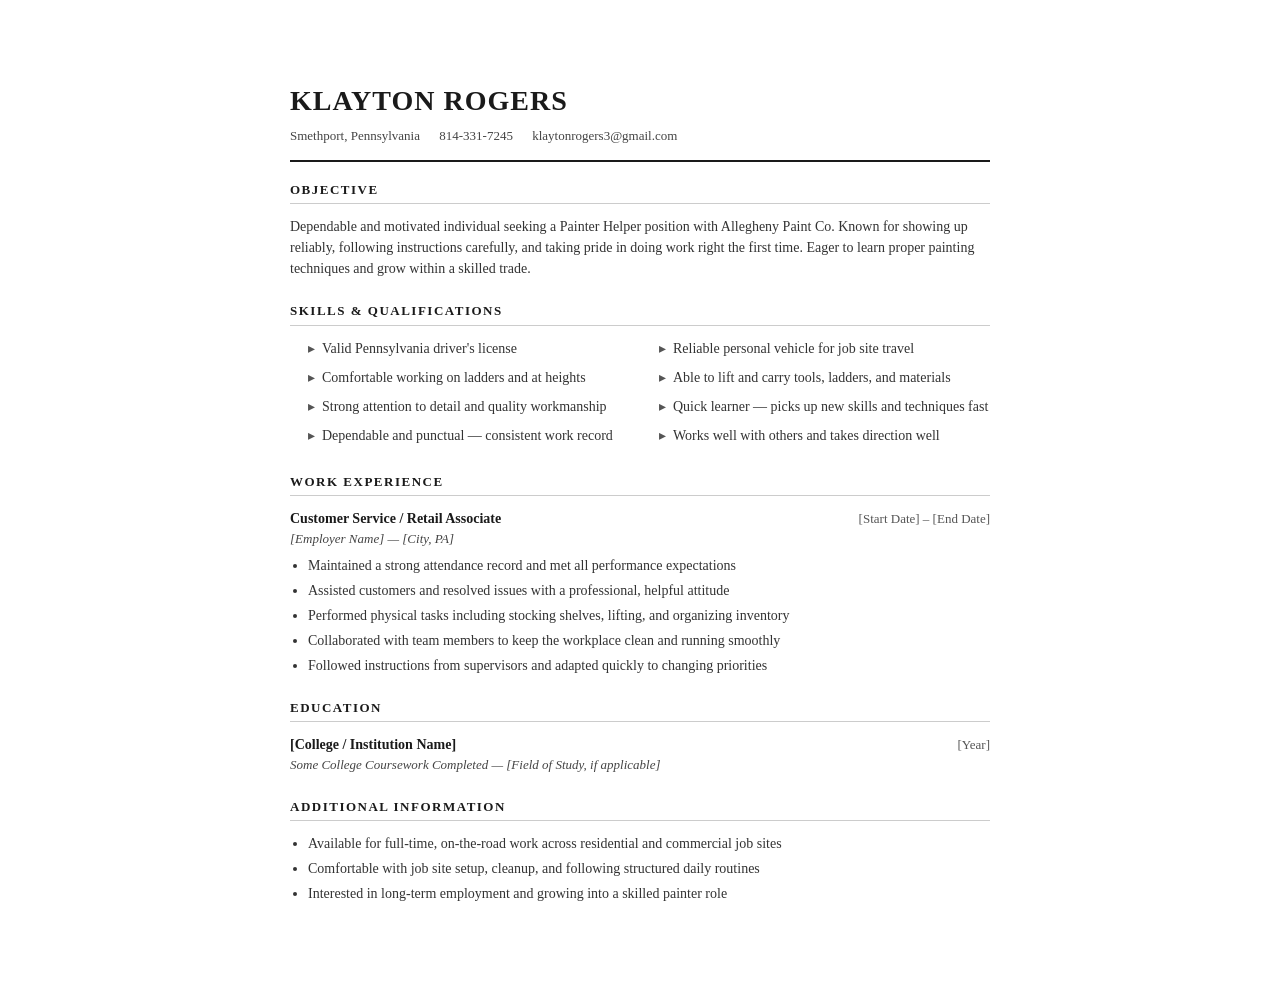
==== klayton_rogers_resume.html @ 3abaa8c1 "Add Klayton Rogers painter helper resume Resume tailored for the Allegheny Paint Co. Painter Helper " ====
<!DOCTYPE html>
<html lang="en">
<head>
  <meta charset="UTF-8" />
  <meta name="viewport" content="width=device-width, initial-scale=1.0"/>
  <title>Klayton Rogers - Resume</title>
  <style>
    * { margin: 0; padding: 0; box-sizing: border-box; }
    body {
      font-family: 'Georgia', serif;
      font-size: 14px;
      color: #1a1a1a;
      background: #fff;
      max-width: 780px;
      margin: 40px auto;
      padding: 40px;
      line-height: 1.5;
    }
    h1 {
      font-size: 28px;
      font-weight: bold;
      letter-spacing: 1px;
      text-transform: uppercase;
      color: #1a1a1a;
    }
    .contact {
      margin-top: 4px;
      font-size: 13px;
      color: #444;
    }
    .contact span {
      margin-right: 16px;
    }
    hr {
      border: none;
      border-top: 2px solid #1a1a1a;
      margin: 14px 0 18px;
    }
    .section-title {
      font-size: 13px;
      font-weight: bold;
      letter-spacing: 1.5px;
      text-transform: uppercase;
      color: #1a1a1a;
      border-bottom: 1px solid #ccc;
      padding-bottom: 4px;
      margin-bottom: 12px;
    }
    .section {
      margin-bottom: 22px;
    }
    p {
      margin-bottom: 8px;
      color: #333;
    }
    .job-header {
      display: flex;
      justify-content: space-between;
      align-items: baseline;
    }
    .job-title {
      font-weight: bold;
      font-size: 14px;
    }
    .job-dates {
      font-size: 13px;
      color: #555;
      white-space: nowrap;
    }
    .job-company {
      font-style: italic;
      color: #444;
      margin-bottom: 6px;
      font-size: 13px;
    }
    ul {
      padding-left: 18px;
    }
    ul li {
      margin-bottom: 4px;
      color: #333;
    }
    .skills-grid {
      display: grid;
      grid-template-columns: 1fr 1fr;
      gap: 4px 20px;
    }
    .skills-grid li {
      list-style: none;
      padding-left: 14px;
      position: relative;
      color: #333;
    }
    .skills-grid li::before {
      content: '▸';
      position: absolute;
      left: 0;
      color: #555;
    }
    @media print {
      body { margin: 0; padding: 30px; }
    }
  </style>
</head>
<body>

  <h1>Klayton Rogers</h1>
  <div class="contact">
    <span>Smethport, Pennsylvania</span>
    <span>814-331-7245</span>
    <span>klaytonrogers3@gmail.com</span>
  </div>
  <hr/>

  <!-- OBJECTIVE -->
  <div class="section">
    <div class="section-title">Objective</div>
    <p>
      Dependable and motivated individual seeking a Painter Helper position with Allegheny Paint Co.
      Known for showing up reliably, following instructions carefully, and taking pride in doing
      work right the first time. Eager to learn proper painting techniques and grow within a
      skilled trade.
    </p>
  </div>

  <!-- SKILLS -->
  <div class="section">
    <div class="section-title">Skills &amp; Qualifications</div>
    <ul class="skills-grid">
      <li>Valid Pennsylvania driver's license</li>
      <li>Reliable personal vehicle for job site travel</li>
      <li>Comfortable working on ladders and at heights</li>
      <li>Able to lift and carry tools, ladders, and materials</li>
      <li>Strong attention to detail and quality workmanship</li>
      <li>Quick learner — picks up new skills and techniques fast</li>
      <li>Dependable and punctual — consistent work record</li>
      <li>Works well with others and takes direction well</li>
    </ul>
  </div>

  <!-- EXPERIENCE -->
  <div class="section">
    <div class="section-title">Work Experience</div>

    <div class="job-header">
      <div class="job-title">Customer Service / Retail Associate</div>
      <div class="job-dates">[Start Date] &ndash; [End Date]</div>
    </div>
    <div class="job-company">[Employer Name] &mdash; [City, PA]</div>
    <ul>
      <li>Maintained a strong attendance record and met all performance expectations</li>
      <li>Assisted customers and resolved issues with a professional, helpful attitude</li>
      <li>Performed physical tasks including stocking shelves, lifting, and organizing inventory</li>
      <li>Collaborated with team members to keep the workplace clean and running smoothly</li>
      <li>Followed instructions from supervisors and adapted quickly to changing priorities</li>
    </ul>
  </div>

  <!-- EDUCATION -->
  <div class="section">
    <div class="section-title">Education</div>
    <div class="job-header">
      <div class="job-title">[College / Institution Name]</div>
      <div class="job-dates">[Year]</div>
    </div>
    <div class="job-company">Some College Coursework Completed &mdash; [Field of Study, if applicable]</div>
  </div>

  <!-- ADDITIONAL -->
  <div class="section">
    <div class="section-title">Additional Information</div>
    <ul>
      <li>Available for full-time, on-the-road work across residential and commercial job sites</li>
      <li>Comfortable with job site setup, cleanup, and following structured daily routines</li>
      <li>Interested in long-term employment and growing into a skilled painter role</li>
    </ul>
  </div>

</body>
</html>
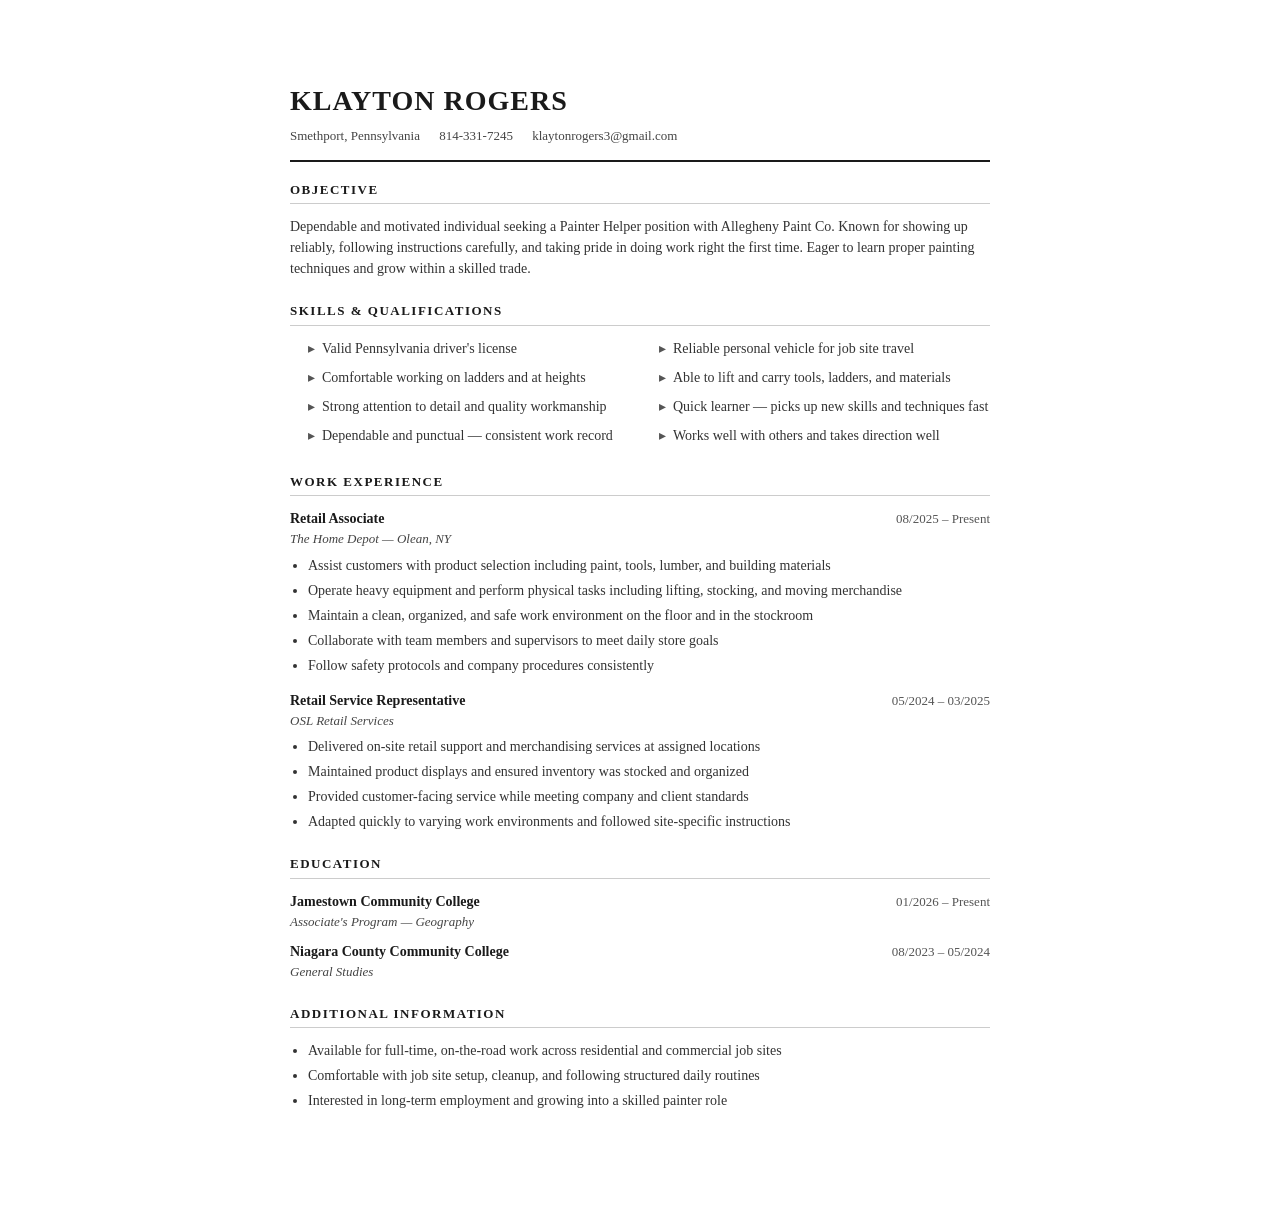
==== commit 8f8c33d7: "Fill in work history and education details on resume Added The Home Depot (Olean NY, current) and OS" ====
--- a/klayton_rogers_resume.html
+++ b/klayton_rogers_resume.html
@@ -143,27 +143,49 @@
     <div class="section-title">Work Experience</div>
 
     <div class="job-header">
-      <div class="job-title">Customer Service / Retail Associate</div>
-      <div class="job-dates">[Start Date] &ndash; [End Date]</div>
-    </div>
-    <div class="job-company">[Employer Name] &mdash; [City, PA]</div>
+      <div class="job-title">Retail Associate</div>
+      <div class="job-dates">08/2025 &ndash; Present</div>
+    </div>
+    <div class="job-company">The Home Depot &mdash; Olean, NY</div>
     <ul>
-      <li>Maintained a strong attendance record and met all performance expectations</li>
-      <li>Assisted customers and resolved issues with a professional, helpful attitude</li>
-      <li>Performed physical tasks including stocking shelves, lifting, and organizing inventory</li>
-      <li>Collaborated with team members to keep the workplace clean and running smoothly</li>
-      <li>Followed instructions from supervisors and adapted quickly to changing priorities</li>
+      <li>Assist customers with product selection including paint, tools, lumber, and building materials</li>
+      <li>Operate heavy equipment and perform physical tasks including lifting, stocking, and moving merchandise</li>
+      <li>Maintain a clean, organized, and safe work environment on the floor and in the stockroom</li>
+      <li>Collaborate with team members and supervisors to meet daily store goals</li>
+      <li>Follow safety protocols and company procedures consistently</li>
     </ul>
+
+    <div style="margin-top: 14px;">
+      <div class="job-header">
+        <div class="job-title">Retail Service Representative</div>
+        <div class="job-dates">05/2024 &ndash; 03/2025</div>
+      </div>
+      <div class="job-company">OSL Retail Services</div>
+      <ul>
+        <li>Delivered on-site retail support and merchandising services at assigned locations</li>
+        <li>Maintained product displays and ensured inventory was stocked and organized</li>
+        <li>Provided customer-facing service while meeting company and client standards</li>
+        <li>Adapted quickly to varying work environments and followed site-specific instructions</li>
+      </ul>
+    </div>
   </div>
 
   <!-- EDUCATION -->
   <div class="section">
     <div class="section-title">Education</div>
     <div class="job-header">
-      <div class="job-title">[College / Institution Name]</div>
-      <div class="job-dates">[Year]</div>
-    </div>
-    <div class="job-company">Some College Coursework Completed &mdash; [Field of Study, if applicable]</div>
+      <div class="job-title">Jamestown Community College</div>
+      <div class="job-dates">01/2026 &ndash; Present</div>
+    </div>
+    <div class="job-company">Associate's Program &mdash; Geography</div>
+
+    <div style="margin-top: 10px;">
+      <div class="job-header">
+        <div class="job-title">Niagara County Community College</div>
+        <div class="job-dates">08/2023 &ndash; 05/2024</div>
+      </div>
+      <div class="job-company">General Studies</div>
+    </div>
   </div>
 
   <!-- ADDITIONAL -->
